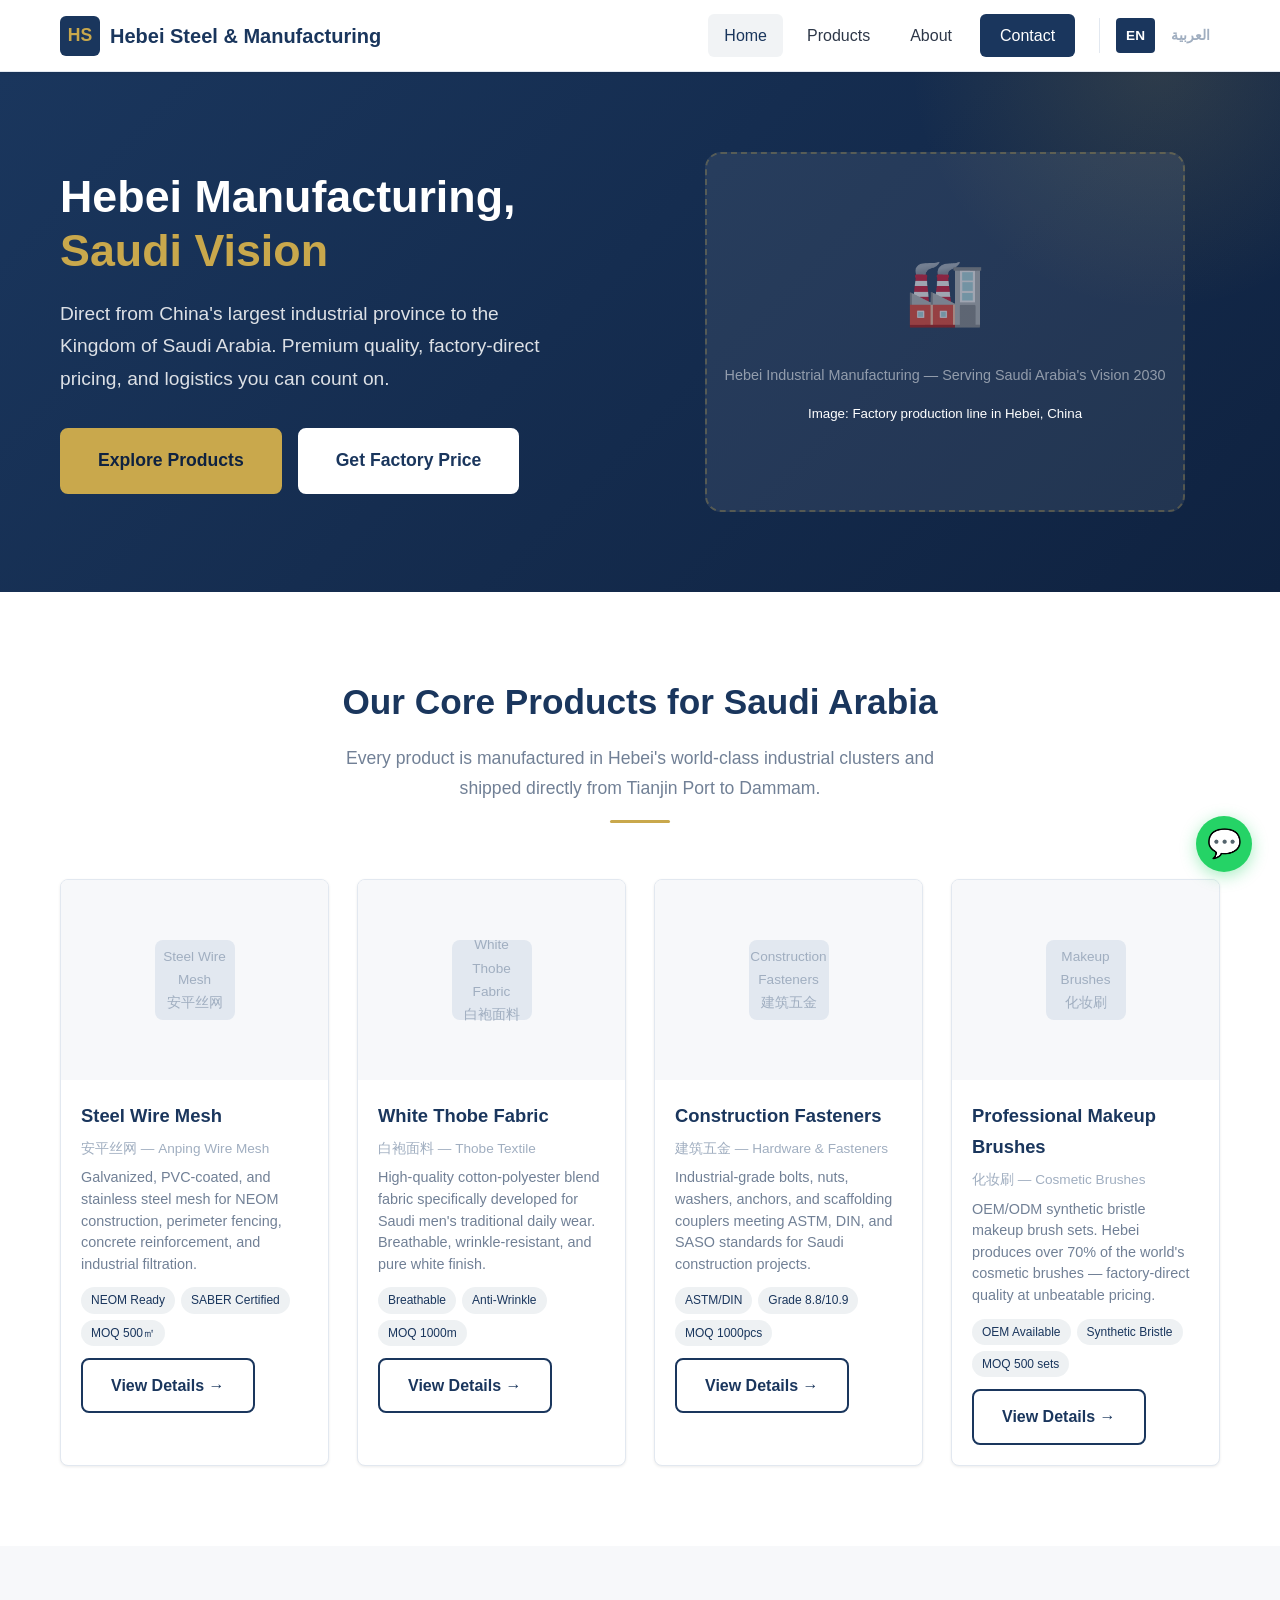
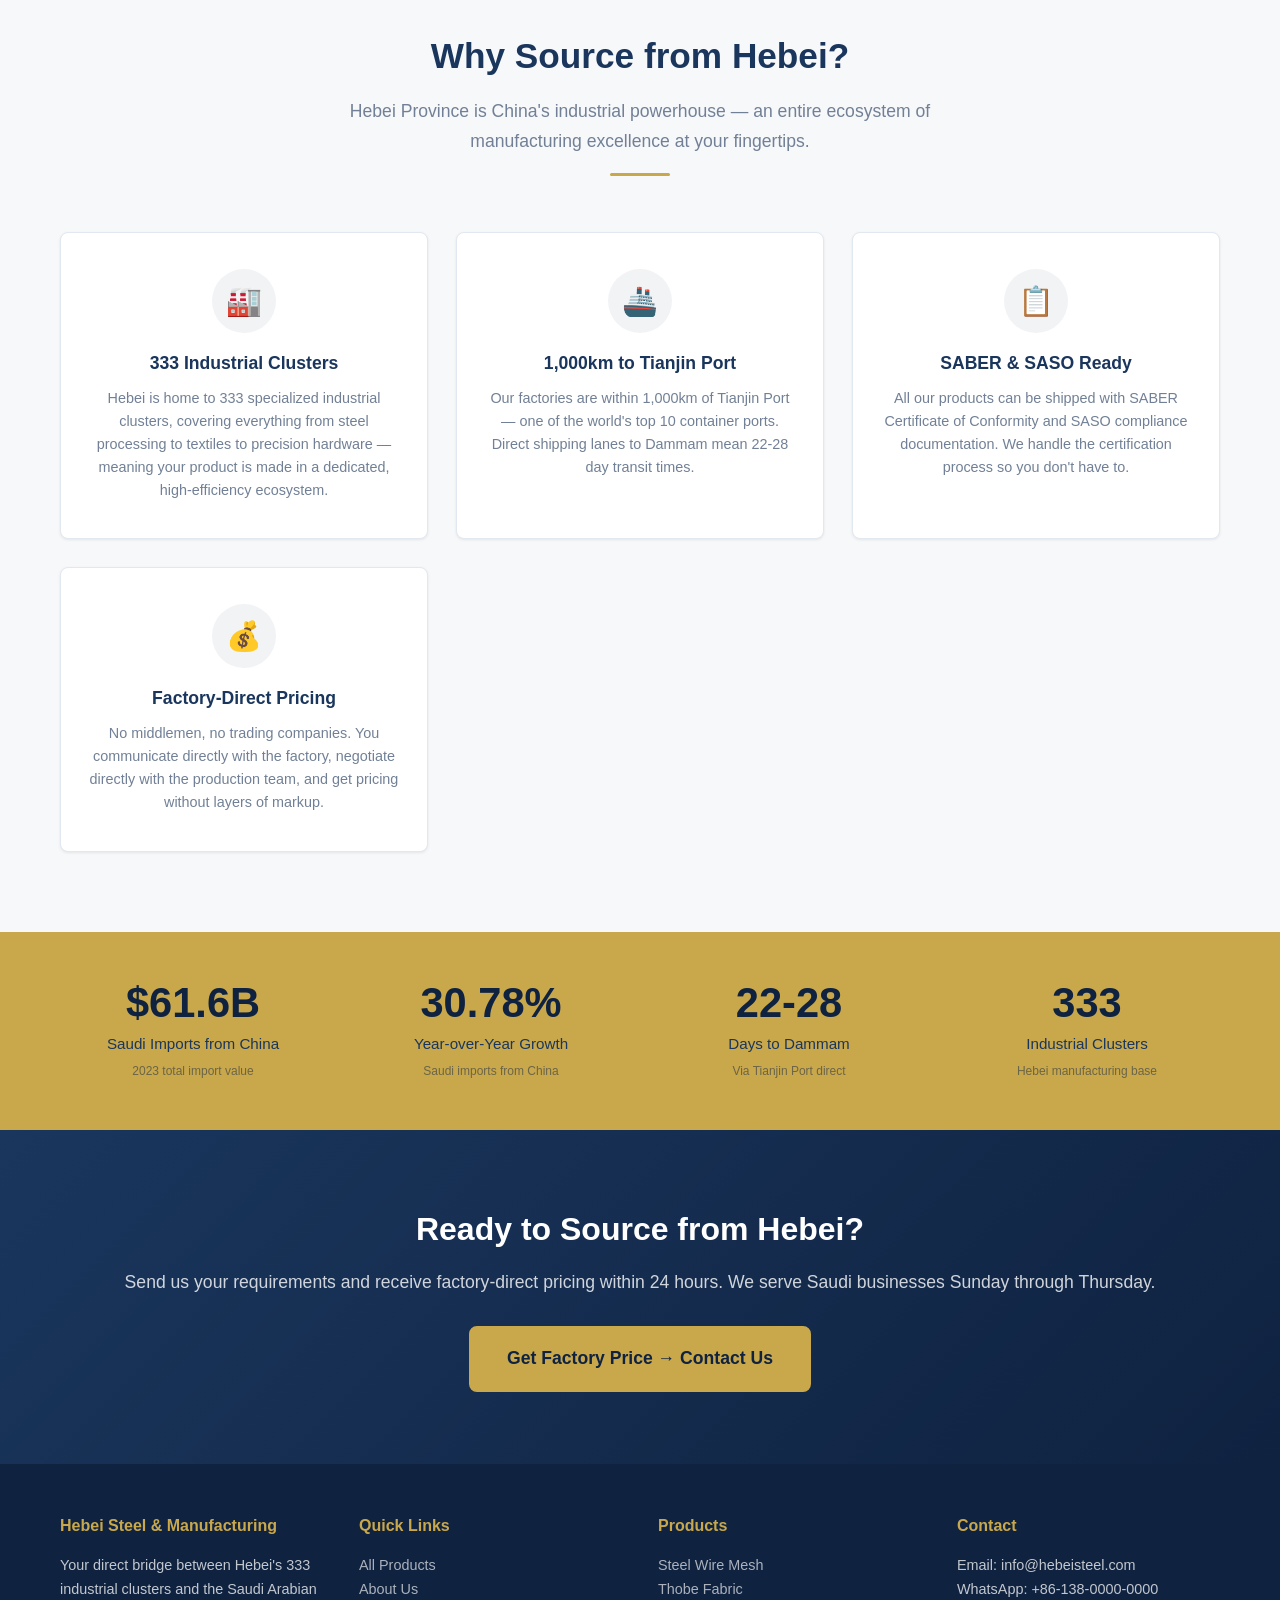
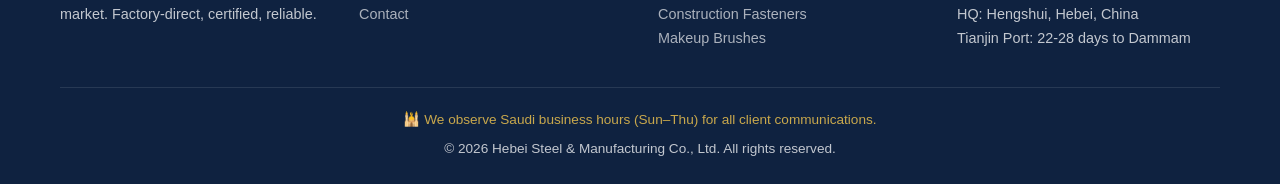
==== index.html @ 96031598 "feat: 沙特外贸独立站 — 英阿双语纯静态，4品+SEO完备" ====
<!DOCTYPE html>
<html lang="en">
<head>
  <meta charset="UTF-8">
  <meta name="viewport" content="width=device-width, initial-scale=1.0">
  <title>Hebei Manufacturing, Saudi Vision — Premium B2B Industrial Products Export to Saudi Arabia | Hebei Steel & Manufacturing</title>
  <meta name="description" content="Hebei-based manufacturer exporting premium steel wire mesh, construction fasteners, white thobe fabric, and professional makeup brushes to Saudi Arabia. Direct factory pricing, 333 industrial clusters, Tianjin Port logistics, SABER certified.">
  <meta name="keywords" content="Hebei manufacturer Saudi Arabia, steel wire mesh Saudi, construction fasteners Dammam, thobe fabric export, Chinese factory Saudi, NEOM construction supply, Hebei industrial products, B2B trade China Saudi">
  <meta name="robots" content="index, follow">

  <!-- Open Graph -->
  <meta property="og:type" content="website">
  <meta property="og:title" content="Hebei Manufacturing, Saudi Vision — B2B Industrial Exports to Saudi Arabia">
  <meta property="og:description" content="Direct factory pricing on steel wire mesh, construction fasteners, thobe fabric, and professional brushes. 333 Hebei industrial clusters at your service.">
  <meta property="og:url" content="https://www.hebeisteel.com/">
  <meta property="og:site_name" content="Hebei Steel & Manufacturing">
  <meta property="og:locale" content="en_US">

  <!-- Canonical -->
  <link rel="canonical" href="https://www.hebeisteel.com/">

  <!-- hreflang bidirectional links -->
  <link rel="alternate" hreflang="ar" href="https://www.hebeisteel.com/ar/index.html">
  <link rel="alternate" hreflang="en" href="https://www.hebeisteel.com/">

  <link rel="stylesheet" href="assets/css/style.css">

  <!-- JSON-LD Organization Schema -->
  <script type="application/ld+json">
  {
    "@context": "https://schema.org",
    "@type": "Organization",
    "name": "Hebei Steel & Manufacturing Co., Ltd.",
    "url": "https://www.hebeisteel.com",
    "description": "Hebei-based industrial manufacturer exporting premium products to Saudi Arabia including steel wire mesh, construction fasteners, thobe fabric, and professional makeup brushes.",
    "address": {
      "@type": "PostalAddress",
      "addressLocality": "Hengshui",
      "addressRegion": "Hebei",
      "addressCountry": "CN"
    },
    "contactPoint": {
      "@type": "ContactPoint",
      "telephone": "+86-138-0000-0000",
      "contactType": "sales",
      "availableLanguage": ["English", "Arabic", "Chinese"]
    },
    "areaServed": {
      "@type": "Country",
      "name": "Saudi Arabia"
    }
  }
  </script>

  <!-- JSON-LD BreadcrumbList Schema -->
  <script type="application/ld+json">
  {
    "@context": "https://schema.org",
    "@type": "BreadcrumbList",
    "itemListElement": [
      {
        "@type": "ListItem",
        "position": 1,
        "name": "Home",
        "item": "https://hebeisteel.com/"
      }
    ]
  }
  </script>
</head>
<body>

  <!-- ========== HEADER ========== -->
  <header class="site-header" role="banner">
    <div class="header-inner">
      <div class="logo">
        <a href="index.html">
          <span class="logo-icon">HS</span>
          <span>Hebei Steel &amp; Manufacturing</span>
        </a>
      </div>

      <button class="menu-toggle" aria-label="Toggle navigation menu" aria-expanded="false">
        <span></span>
        <span></span>
        <span></span>
      </button>

      <nav class="main-nav" role="navigation" aria-label="Main navigation">
        <a href="index.html" class="active">Home</a>
        <a href="products.html">Products</a>
        <a href="about.html">About</a>
        <a href="contact.html" class="nav-cta">Contact</a>

        <div class="lang-switch">
          <a href="#" data-lang="en" class="active-lang" aria-label="English">EN</a>
          <a href="#" data-lang="ar" aria-label="Arabic">العربية</a>
        </div>
      </nav>
    </div>
  </header>

  <!-- ========== MAIN CONTENT ========== -->
  <main role="main">

    <!-- Hero Section -->
    <section class="hero" aria-labelledby="hero-heading">
      <div class="container">
        <div class="hero-content">
          <h1 id="hero-heading">
            Hebei Manufacturing,<br><span class="gold">Saudi Vision</span>
          </h1>
          <p>
            Direct from China's largest industrial province to the Kingdom of Saudi Arabia.
            Premium quality, factory-direct pricing, and logistics you can count on.
          </p>
          <div class="hero-buttons">
            <a href="products.html" class="btn btn-primary btn-lg">Explore Products</a>
            <a href="contact.html" class="btn btn-white btn-lg">Get Factory Price</a>
          </div>
        </div>
        <div class="hero-visual">
          <div class="hero-image-placeholder">
            <span class="icon-large">🏭</span>
            <p>Hebei Industrial Manufacturing — Serving Saudi Arabia's Vision 2030</p>
            <small>Image: Factory production line in Hebei, China</small>
          </div>
        </div>
      </div>
    </section>

    <!-- Product Categories Preview -->
    <section class="section" aria-labelledby="products-heading">
      <div class="container">
        <div class="section-header">
          <h2 id="products-heading">Our Core Products for Saudi Arabia</h2>
          <p>Every product is manufactured in Hebei's world-class industrial clusters and shipped directly from Tianjin Port to Dammam.</p>
          <div class="underline"></div>
        </div>

        <div class="product-grid">

          <!-- Product 1: Steel Wire Mesh -->
          <article class="product-card">
            <div class="product-card-img">
              <img src="assets/images/product-1.jpg" alt="Galvanized steel wire mesh rolls for NEOM construction and security fencing — Hebei manufacturer direct export to Saudi Arabia" onerror="this.style.display='none';this.nextElementSibling.style.display='flex';">
              <div class="img-placeholder" style="display:none;">Steel Wire Mesh<br>安平丝网</div>
            </div>
            <div class="product-card-body">
              <h3>Steel Wire Mesh</h3>
              <p class="product-chinese">安平丝网 — Anping Wire Mesh</p>
              <p>Galvanized, PVC-coated, and stainless steel mesh for NEOM construction, perimeter fencing, concrete reinforcement, and industrial filtration.</p>
              <div class="product-tags">
                <span class="tag">NEOM Ready</span>
                <span class="tag">SABER Certified</span>
                <span class="tag">MOQ 500㎡</span>
              </div>
              <a href="products.html#steel-wire-mesh" class="btn btn-secondary">View Details →</a>
            </div>
          </article>

          <!-- Product 2: White Thobe Fabric -->
          <article class="product-card">
            <div class="product-card-img">
              <img src="assets/images/product-2.jpg" alt="Premium white thobe fabric cotton-polyester blend rolls for Saudi men's daily wear — Hebei textile manufacturer" onerror="this.style.display='none';this.nextElementSibling.style.display='flex';">
              <div class="img-placeholder" style="display:none;">White Thobe Fabric<br>白袍面料</div>
            </div>
            <div class="product-card-body">
              <h3>White Thobe Fabric</h3>
              <p class="product-chinese">白袍面料 — Thobe Textile</p>
              <p>High-quality cotton-polyester blend fabric specifically developed for Saudi men's traditional daily wear. Breathable, wrinkle-resistant, and pure white finish.</p>
              <div class="product-tags">
                <span class="tag">Breathable</span>
                <span class="tag">Anti-Wrinkle</span>
                <span class="tag">MOQ 1000m</span>
              </div>
              <a href="products.html#thobe-fabric" class="btn btn-secondary">View Details →</a>
            </div>
          </article>

          <!-- Product 3: Construction Fasteners -->
          <article class="product-card">
            <div class="product-card-img">
              <img src="assets/images/product-3.jpg" alt="High-strength construction fasteners bolts nuts scaffolding couplers for Saudi infrastructure projects — Hebei hardware manufacturer" onerror="this.style.display='none';this.nextElementSibling.style.display='flex';">
              <div class="img-placeholder" style="display:none;">Construction Fasteners<br>建筑五金</div>
            </div>
            <div class="product-card-body">
              <h3>Construction Fasteners</h3>
              <p class="product-chinese">建筑五金 — Hardware & Fasteners</p>
              <p>Industrial-grade bolts, nuts, washers, anchors, and scaffolding couplers meeting ASTM, DIN, and SASO standards for Saudi construction projects.</p>
              <div class="product-tags">
                <span class="tag">ASTM/DIN</span>
                <span class="tag">Grade 8.8/10.9</span>
                <span class="tag">MOQ 1000pcs</span>
              </div>
              <a href="products.html#construction-fasteners" class="btn btn-secondary">View Details →</a>
            </div>
          </article>

          <!-- Product 4: Professional Makeup Brushes -->
          <article class="product-card">
            <div class="product-card-img">
              <img src="assets/images/product-4.jpg" alt="Professional OEM makeup brush sets synthetic bristles — Hebei cosmetic tools manufacturer, 70% global production share" onerror="this.style.display='none';this.nextElementSibling.style.display='flex';">
              <div class="img-placeholder" style="display:none;">Makeup Brushes<br>化妆刷</div>
            </div>
            <div class="product-card-body">
              <h3>Professional Makeup Brushes</h3>
              <p class="product-chinese">化妆刷 — Cosmetic Brushes</p>
              <p>OEM/ODM synthetic bristle makeup brush sets. Hebei produces over 70% of the world's cosmetic brushes — factory-direct quality at unbeatable pricing.</p>
              <div class="product-tags">
                <span class="tag">OEM Available</span>
                <span class="tag">Synthetic Bristle</span>
                <span class="tag">MOQ 500 sets</span>
              </div>
              <a href="products.html#makeup-brushes" class="btn btn-secondary">View Details →</a>
            </div>
          </article>

        </div>
      </div>
    </section>

    <!-- Why Hebei Section -->
    <section class="section section-alt" aria-labelledby="why-heading">
      <div class="container">
        <div class="section-header">
          <h2 id="why-heading">Why Source from Hebei?</h2>
          <p>Hebei Province is China's industrial powerhouse — an entire ecosystem of manufacturing excellence at your fingertips.</p>
          <div class="underline"></div>
        </div>

        <div class="why-hebei-grid">

          <div class="why-card">
            <div class="why-icon">🏭</div>
            <h3>333 Industrial Clusters</h3>
            <p>Hebei is home to 333 specialized industrial clusters, covering everything from steel processing to textiles to precision hardware — meaning your product is made in a dedicated, high-efficiency ecosystem.</p>
          </div>

          <div class="why-card">
            <div class="why-icon">🚢</div>
            <h3>1,000km to Tianjin Port</h3>
            <p>Our factories are within 1,000km of Tianjin Port — one of the world's top 10 container ports. Direct shipping lanes to Dammam mean 22-28 day transit times.</p>
          </div>

          <div class="why-card">
            <div class="why-icon">📋</div>
            <h3>SABER & SASO Ready</h3>
            <p>All our products can be shipped with SABER Certificate of Conformity and SASO compliance documentation. We handle the certification process so you don't have to.</p>
          </div>

          <div class="why-card">
            <div class="why-icon">💰</div>
            <h3>Factory-Direct Pricing</h3>
            <p>No middlemen, no trading companies. You communicate directly with the factory, negotiate directly with the production team, and get pricing without layers of markup.</p>
          </div>

        </div>
      </div>
    </section>

    <!-- Stats Banner -->
    <section class="stats-banner" aria-label="Saudi-China trade statistics">
      <div class="container">
        <div class="stats-grid">
          <div class="stat-item">
            <div class="stat-number">$61.6B</div>
            <div class="stat-label">Saudi Imports from China</div>
            <div class="stat-source">2023 total import value</div>
          </div>
          <div class="stat-item">
            <div class="stat-number">30.78%</div>
            <div class="stat-label">Year-over-Year Growth</div>
            <div class="stat-source">Saudi imports from China</div>
          </div>
          <div class="stat-item">
            <div class="stat-number">22-28</div>
            <div class="stat-label">Days to Dammam</div>
            <div class="stat-source">Via Tianjin Port direct</div>
          </div>
          <div class="stat-item">
            <div class="stat-number">333</div>
            <div class="stat-label">Industrial Clusters</div>
            <div class="stat-source">Hebei manufacturing base</div>
          </div>
        </div>
      </div>
    </section>

    <!-- CTA Section -->
    <section class="cta-section" aria-labelledby="cta-heading">
      <div class="container">
        <h2 id="cta-heading">Ready to Source from Hebei?</h2>
        <p>Send us your requirements and receive factory-direct pricing within 24 hours. We serve Saudi businesses Sunday through Thursday.</p>
        <a href="contact.html" class="btn btn-primary btn-lg">Get Factory Price → Contact Us</a>
      </div>
    </section>

  </main>

  <!-- ========== FOOTER ========== -->
  <footer class="site-footer" role="contentinfo">
    <div class="container">
      <div class="footer-grid">
        <div class="footer-col">
          <h4>Hebei Steel &amp; Manufacturing</h4>
          <p>Your direct bridge between Hebei's 333 industrial clusters and the Saudi Arabian market. Factory-direct, certified, reliable.</p>
        </div>
        <div class="footer-col">
          <h4>Quick Links</h4>
          <ul>
            <li><a href="products.html">All Products</a></li>
            <li><a href="about.html">About Us</a></li>
            <li><a href="contact.html">Contact</a></li>
          </ul>
        </div>
        <div class="footer-col">
          <h4>Products</h4>
          <ul>
            <li><a href="products.html#steel-wire-mesh">Steel Wire Mesh</a></li>
            <li><a href="products.html#thobe-fabric">Thobe Fabric</a></li>
            <li><a href="products.html#construction-fasteners">Construction Fasteners</a></li>
            <li><a href="products.html#makeup-brushes">Makeup Brushes</a></li>
          </ul>
        </div>
        <div class="footer-col">
          <h4>Contact</h4>
          <p>Email: info@hebeisteel.com</p>
          <p>WhatsApp: +86-138-0000-0000</p>
          <p>HQ: Hengshui, Hebei, China</p>
          <p>Tianjin Port: 22-28 days to Dammam</p>
        </div>
      </div>

      <div class="footer-bottom">
        <p class="business-note">🕌 We observe Saudi business hours (Sun–Thu) for all client communications.</p>
        <p>&copy; <span id="current-year">2026</span> Hebei Steel &amp; Manufacturing Co., Ltd. All rights reserved.</p>
      </div>
    </div>
  </footer>

  <!-- WhatsApp Floating Button -->
  <a href="#" class="whatsapp-float" aria-label="Chat with us on WhatsApp" data-number="8613800000000" data-message="Hello, I am interested in your products for Saudi Arabia market. Please send me more information.">
    <span class="wa-icon">💬</span>
    <span class="whatsapp-tooltip">Chat on WhatsApp</span>
  </a>

  <script src="assets/js/main.js"></script>
</body>
</html>
---- assets/css/style.css ----
/* ============================================================
   Hebei Steel & Manufacturing — Saudi Arabia B2B Trade
   Color Scheme: Deep Blue (#1a365d) + Gold (#c9a84c) + White
   NO pure green (#00ff00) except WhatsApp icon (Islam respect)
   ============================================================ */

/* --- CSS Custom Properties --- */
:root {
  --color-primary: #1a365d;
  --color-primary-light: #2a4a7f;
  --color-primary-dark: #0f2240;
  --color-gold: #c9a84c;
  --color-gold-light: #dbc070;
  --color-gold-dark: #a88a35;
  --color-white: #ffffff;
  --color-off-white: #f7f8fa;
  --color-light-gray: #e2e8f0;
  --color-medium-gray: #a0aec0;
  --color-dark-gray: #4a5568;
  --color-text: #2d3748;
  --color-text-light: #718096;
  --color-success: #38a169;
  --color-danger: #e53e3e;

  --font-heading: 'Segoe UI', 'Helvetica Neue', Arial, sans-serif;
  --font-body: 'Segoe UI', 'Helvetica Neue', Arial, sans-serif;

  --max-width: 1200px;
  --header-height: 72px;
  --border-radius: 8px;
  --shadow-sm: 0 1px 3px rgba(0,0,0,0.08);
  --shadow-md: 0 4px 12px rgba(0,0,0,0.1);
  --shadow-lg: 0 8px 30px rgba(0,0,0,0.12);
  --transition: 0.3s ease;
}

/* --- Reset & Base --- */
*, *::before, *::after {
  margin: 0;
  padding: 0;
  box-sizing: border-box;
}

html {
  scroll-behavior: smooth;
  font-size: 16px;
}

body {
  font-family: var(--font-body);
  color: var(--color-text);
  background: var(--color-white);
  line-height: 1.7;
  -webkit-font-smoothing: antialiased;
}

img {
  max-width: 100%;
  height: auto;
  display: block;
}

a {
  color: var(--color-primary);
  text-decoration: none;
  transition: color var(--transition);
}

a:hover {
  color: var(--color-gold);
}

ul {
  list-style: none;
}

.container {
  width: 100%;
  max-width: var(--max-width);
  margin: 0 auto;
  padding: 0 20px;
}

.sr-only {
  position: absolute;
  width: 1px;
  height: 1px;
  padding: 0;
  margin: -1px;
  overflow: hidden;
  clip: rect(0,0,0,0);
  border: 0;
}

/* --- Buttons --- */
.btn {
  display: inline-block;
  padding: 12px 28px;
  font-size: 1rem;
  font-weight: 600;
  border-radius: var(--border-radius);
  cursor: pointer;
  transition: all var(--transition);
  text-align: center;
  border: 2px solid transparent;
  font-family: var(--font-body);
}

.btn-primary {
  background: var(--color-gold);
  color: var(--color-primary-dark);
  border-color: var(--color-gold);
}

.btn-primary:hover {
  background: var(--color-gold-dark);
  border-color: var(--color-gold-dark);
  color: var(--color-primary-dark);
  transform: translateY(-1px);
  box-shadow: var(--shadow-md);
}

.btn-secondary {
  background: transparent;
  color: var(--color-primary);
  border-color: var(--color-primary);
}

.btn-secondary:hover {
  background: var(--color-primary);
  color: var(--color-white);
  transform: translateY(-1px);
}

.btn-white {
  background: var(--color-white);
  color: var(--color-primary);
  border-color: var(--color-white);
}

.btn-white:hover {
  background: var(--color-off-white);
  color: var(--color-primary-dark);
  box-shadow: var(--shadow-md);
}

.btn-lg {
  padding: 16px 36px;
  font-size: 1.1rem;
}

/* --- Header & Navigation --- */
.site-header {
  position: sticky;
  top: 0;
  z-index: 1000;
  background: var(--color-white);
  border-bottom: 1px solid var(--color-light-gray);
  box-shadow: var(--shadow-sm);
  height: var(--header-height);
}

.header-inner {
  display: flex;
  align-items: center;
  justify-content: space-between;
  height: 100%;
  max-width: var(--max-width);
  margin: 0 auto;
  padding: 0 20px;
}

.logo a {
  display: flex;
  align-items: center;
  gap: 10px;
  font-size: 1.25rem;
  font-weight: 700;
  color: var(--color-primary);
  font-family: var(--font-heading);
}

.logo-icon {
  width: 40px;
  height: 40px;
  background: var(--color-primary);
  color: var(--color-gold);
  border-radius: 6px;
  display: flex;
  align-items: center;
  justify-content: center;
  font-weight: 800;
  font-size: 1.1rem;
}

.main-nav {
  display: flex;
  align-items: center;
  gap: 8px;
}

.main-nav a {
  padding: 8px 16px;
  color: var(--color-text);
  font-weight: 500;
  border-radius: 6px;
  transition: all var(--transition);
}

.main-nav a:hover,
.main-nav a.active {
  color: var(--color-primary);
  background: rgba(26, 54, 93, 0.06);
}

.main-nav a.nav-cta {
  background: var(--color-primary);
  color: var(--color-white);
  padding: 8px 20px;
  margin-left: 4px;
}

.main-nav a.nav-cta:hover {
  background: var(--color-primary-light);
  color: var(--color-white);
}

/* Language Switcher */
.lang-switch {
  display: flex;
  align-items: center;
  gap: 6px;
  margin-left: 16px;
  padding-left: 16px;
  border-left: 1px solid var(--color-light-gray);
}

.lang-switch a {
  padding: 6px 10px;
  font-size: 0.85rem;
  font-weight: 600;
  border-radius: 4px;
  color: var(--color-medium-gray);
}

.lang-switch a.active-lang {
  background: var(--color-primary);
  color: var(--color-white);
}

.lang-switch a:hover {
  color: var(--color-primary);
}

/* Mobile Menu Toggle */
.menu-toggle {
  display: none;
  flex-direction: column;
  gap: 5px;
  background: none;
  border: none;
  cursor: pointer;
  padding: 8px;
}

.menu-toggle span {
  display: block;
  width: 26px;
  height: 2.5px;
  background: var(--color-primary);
  border-radius: 2px;
  transition: all var(--transition);
}

/* --- Hero Section --- */
.hero {
  background: linear-gradient(135deg, var(--color-primary) 0%, var(--color-primary-dark) 100%);
  color: var(--color-white);
  padding: 80px 0;
  position: relative;
  overflow: hidden;
}

.hero::before {
  content: '';
  position: absolute;
  top: -50%;
  right: -10%;
  width: 500px;
  height: 500px;
  background: radial-gradient(circle, rgba(201,168,76,0.15) 0%, transparent 70%);
  border-radius: 50%;
}

.hero .container {
  position: relative;
  z-index: 1;
  display: grid;
  grid-template-columns: 1fr 1fr;
  gap: 60px;
  align-items: center;
}

.hero-content h1 {
  font-size: 2.8rem;
  font-weight: 800;
  line-height: 1.2;
  margin-bottom: 20px;
  font-family: var(--font-heading);
}

.hero-content h1 .gold {
  color: var(--color-gold);
}

.hero-content p {
  font-size: 1.2rem;
  color: rgba(255,255,255,0.85);
  margin-bottom: 32px;
  max-width: 500px;
}

.hero-buttons {
  display: flex;
  gap: 16px;
  flex-wrap: wrap;
}

.hero-visual {
  display: flex;
  justify-content: center;
  align-items: center;
}

.hero-image-placeholder {
  width: 100%;
  max-width: 480px;
  height: 360px;
  background: rgba(255,255,255,0.08);
  border: 2px dashed rgba(201,168,76,0.3);
  border-radius: 16px;
  display: flex;
  flex-direction: column;
  align-items: center;
  justify-content: center;
  gap: 16px;
}

.hero-image-placeholder .icon-large {
  font-size: 4rem;
  opacity: 0.6;
}

.hero-image-placeholder p {
  color: rgba(255,255,255,0.5);
  font-size: 0.9rem;
}

/* --- Section Styles --- */
.section {
  padding: 80px 0;
}

.section-alt {
  background: var(--color-off-white);
}

.section-header {
  text-align: center;
  margin-bottom: 56px;
}

.section-header h2 {
  font-size: 2.2rem;
  font-weight: 700;
  color: var(--color-primary);
  margin-bottom: 12px;
  font-family: var(--font-heading);
}

.section-header p {
  font-size: 1.1rem;
  color: var(--color-text-light);
  max-width: 650px;
  margin: 0 auto;
}

.underline {
  width: 60px;
  height: 3px;
  background: var(--color-gold);
  margin: 16px auto 0;
  border-radius: 2px;
}

/* --- Product Cards Grid --- */
.product-grid {
  display: grid;
  grid-template-columns: repeat(auto-fit, minmax(260px, 1fr));
  gap: 28px;
}

.product-card {
  background: var(--color-white);
  border-radius: var(--border-radius);
  overflow: hidden;
  box-shadow: var(--shadow-sm);
  border: 1px solid var(--color-light-gray);
  transition: all var(--transition);
}

.product-card:hover {
  transform: translateY(-4px);
  box-shadow: var(--shadow-lg);
  border-color: var(--color-gold);
}

.product-card-img {
  width: 100%;
  height: 200px;
  background: var(--color-off-white);
  display: flex;
  align-items: center;
  justify-content: center;
  position: relative;
  overflow: hidden;
}

.product-card-img img {
  width: 100%;
  height: 100%;
  object-fit: cover;
}

.product-card-img .img-placeholder {
  width: 80px;
  height: 80px;
  background: var(--color-light-gray);
  border-radius: 8px;
  display: flex;
  align-items: center;
  justify-content: center;
  color: var(--color-medium-gray);
  font-size: 0.85rem;
  text-align: center;
  padding: 8px;
}

.product-card-body {
  padding: 20px;
}

.product-card-body h3 {
  font-size: 1.15rem;
  font-weight: 700;
  color: var(--color-primary);
  margin-bottom: 8px;
}

.product-card-body .product-chinese {
  font-size: 0.85rem;
  color: var(--color-medium-gray);
  margin-bottom: 8px;
}

.product-card-body p {
  font-size: 0.9rem;
  color: var(--color-text-light);
  margin-bottom: 12px;
  line-height: 1.5;
}

.product-card-body .product-tags {
  display: flex;
  flex-wrap: wrap;
  gap: 6px;
  margin-bottom: 12px;
}

.tag {
  display: inline-block;
  padding: 3px 10px;
  font-size: 0.75rem;
  background: rgba(26, 54, 93, 0.07);
  color: var(--color-primary);
  border-radius: 20px;
  font-weight: 500;
}

/* --- Why Hebei Section --- */
.why-hebei-grid {
  display: grid;
  grid-template-columns: repeat(auto-fit, minmax(280px, 1fr));
  gap: 28px;
}

.why-card {
  background: var(--color-white);
  border-radius: var(--border-radius);
  padding: 36px 28px;
  text-align: center;
  box-shadow: var(--shadow-sm);
  border: 1px solid var(--color-light-gray);
  transition: all var(--transition);
}

.why-card:hover {
  transform: translateY(-3px);
  box-shadow: var(--shadow-md);
}

.why-card .why-icon {
  width: 64px;
  height: 64px;
  margin: 0 auto 16px;
  background: rgba(26, 54, 93, 0.06);
  border-radius: 50%;
  display: flex;
  align-items: center;
  justify-content: center;
  font-size: 1.8rem;
}

.why-card h3 {
  font-size: 1.1rem;
  font-weight: 700;
  color: var(--color-primary);
  margin-bottom: 8px;
}

.why-card p {
  font-size: 0.9rem;
  color: var(--color-text-light);
  line-height: 1.6;
}

/* --- Stats Banner --- */
.stats-banner {
  background: var(--color-gold);
  padding: 48px 0;
}

.stats-grid {
  display: grid;
  grid-template-columns: repeat(auto-fit, minmax(200px, 1fr));
  gap: 32px;
  text-align: center;
}

.stat-item .stat-number {
  font-size: 2.6rem;
  font-weight: 800;
  color: var(--color-primary-dark);
  line-height: 1.1;
}

.stat-item .stat-label {
  font-size: 0.95rem;
  color: var(--color-primary);
  margin-top: 6px;
  font-weight: 500;
}

.stat-item .stat-source {
  font-size: 0.75rem;
  color: rgba(15, 34, 64, 0.5);
  margin-top: 4px;
}

/* --- CTA Section --- */
.cta-section {
  background: linear-gradient(135deg, var(--color-primary) 0%, var(--color-primary-dark) 100%);
  color: var(--color-white);
  text-align: center;
  padding: 72px 0;
}

.cta-section h2 {
  font-size: 2rem;
  font-weight: 700;
  margin-bottom: 12px;
  font-family: var(--font-heading);
}

.cta-section p {
  font-size: 1.1rem;
  color: rgba(255,255,255,0.8);
  margin-bottom: 28px;
}

/* --- Products Detail Page --- */
.products-hero {
  background: linear-gradient(135deg, var(--color-primary) 0%, var(--color-primary-light) 100%);
  color: var(--color-white);
  padding: 64px 0;
  text-align: center;
}

.products-hero h1 {
  font-size: 2.4rem;
  font-weight: 800;
  margin-bottom: 12px;
  font-family: var(--font-heading);
}

.products-hero p {
  font-size: 1.1rem;
  color: rgba(255,255,255,0.8);
  max-width: 650px;
  margin: 0 auto;
}

.product-detail-card {
  background: var(--color-white);
  border-radius: var(--border-radius);
  box-shadow: var(--shadow-md);
  border: 1px solid var(--color-light-gray);
  margin-bottom: 40px;
  overflow: hidden;
  display: grid;
  grid-template-columns: 1fr 1fr;
  gap: 0;
}

.product-detail-card:nth-child(even) {
  direction: ltr;
}

.product-detail-img {
  background: var(--color-off-white);
  display: flex;
  align-items: center;
  justify-content: center;
  min-height: 320px;
  padding: 20px;
}

.product-detail-img .img-placeholder-large {
  width: 100%;
  height: 280px;
  background: var(--color-light-gray);
  border-radius: 8px;
  display: flex;
  align-items: center;
  justify-content: center;
  color: var(--color-medium-gray);
  font-size: 0.9rem;
  text-align: center;
}

.product-detail-info {
  padding: 36px;
  display: flex;
  flex-direction: column;
  justify-content: center;
}

.product-detail-info h2 {
  font-size: 1.6rem;
  font-weight: 700;
  color: var(--color-primary);
  margin-bottom: 6px;
}

.product-detail-info .chinese-name {
  color: var(--color-medium-gray);
  font-size: 0.9rem;
  margin-bottom: 12px;
}

.product-detail-info .product-desc {
  color: var(--color-text-light);
  margin-bottom: 20px;
  line-height: 1.6;
}

.specs-table {
  width: 100%;
  margin-bottom: 20px;
  border-collapse: collapse;
}

.specs-table tr {
  border-bottom: 1px solid var(--color-light-gray);
}

.specs-table td {
  padding: 8px 0;
  font-size: 0.9rem;
}

.specs-table td:first-child {
  font-weight: 600;
  color: var(--color-primary);
  width: 40%;
}

.price-range {
  font-size: 1.4rem;
  font-weight: 700;
  color: var(--color-gold-dark);
  margin-bottom: 12px;
}

.price-range span {
  font-size: 0.85rem;
  font-weight: 400;
  color: var(--color-text-light);
}

/* --- About Page --- */
.about-hero {
  background: linear-gradient(135deg, var(--color-primary) 0%, var(--color-primary-light) 100%);
  color: var(--color-white);
  padding: 64px 0;
  text-align: center;
}

.about-hero h1 {
  font-size: 2.4rem;
  font-weight: 800;
  margin-bottom: 12px;
}

.about-hero p {
  font-size: 1.1rem;
  opacity: 0.85;
  max-width: 650px;
  margin: 0 auto;
}

.about-grid {
  display: grid;
  grid-template-columns: 1fr 1fr;
  gap: 60px;
  align-items: center;
}

.about-text h2 {
  font-size: 1.8rem;
  color: var(--color-primary);
  margin-bottom: 16px;
  font-family: var(--font-heading);
}

.about-text p {
  color: var(--color-text-light);
  margin-bottom: 14px;
  line-height: 1.7;
}

.about-image-placeholder {
  width: 100%;
  height: 380px;
  background: var(--color-off-white);
  border-radius: var(--border-radius);
  display: flex;
  align-items: center;
  justify-content: center;
  border: 2px dashed var(--color-light-gray);
  color: var(--color-medium-gray);
  font-size: 0.9rem;
}

.feature-list {
  margin: 24px 0;
}

.feature-list li {
  padding: 8px 0 8px 28px;
  position: relative;
  color: var(--color-text);
}

.feature-list li::before {
  content: '✓';
  position: absolute;
  left: 0;
  color: var(--color-gold-dark);
  font-weight: 700;
}

.cert-badge {
  display: inline-flex;
  align-items: center;
  gap: 10px;
  background: rgba(26, 54, 93, 0.05);
  padding: 12px 20px;
  border-radius: var(--border-radius);
  margin-top: 16px;
  border: 1px solid var(--color-light-gray);
}

.cert-badge .cert-icon {
  width: 40px;
  height: 40px;
  background: var(--color-primary);
  color: var(--color-gold);
  border-radius: 6px;
  display: flex;
  align-items: center;
  justify-content: center;
  font-weight: 700;
  font-size: 0.85rem;
}

/* --- Contact Page --- */
.contact-hero {
  background: linear-gradient(135deg, var(--color-primary) 0%, var(--color-primary-light) 100%);
  color: var(--color-white);
  padding: 64px 0;
  text-align: center;
}

.contact-hero h1 {
  font-size: 2.4rem;
  font-weight: 800;
  margin-bottom: 12px;
}

.contact-grid {
  display: grid;
  grid-template-columns: 1fr 1fr;
  gap: 48px;
  align-items: start;
}

.contact-form {
  background: var(--color-white);
  padding: 36px;
  border-radius: var(--border-radius);
  box-shadow: var(--shadow-md);
  border: 1px solid var(--color-light-gray);
}

.contact-form h2 {
  font-size: 1.5rem;
  color: var(--color-primary);
  margin-bottom: 24px;
}

.form-group {
  margin-bottom: 18px;
}

.form-group label {
  display: block;
  font-weight: 600;
  color: var(--color-text);
  margin-bottom: 6px;
  font-size: 0.9rem;
}

.form-group label .required {
  color: var(--color-danger);
}

.form-group input,
.form-group select,
.form-group textarea {
  width: 100%;
  padding: 12px 14px;
  border: 2px solid var(--color-light-gray);
  border-radius: 6px;
  font-size: 0.95rem;
  font-family: var(--font-body);
  transition: border-color var(--transition);
  background: var(--color-off-white);
}

.form-group input:focus,
.form-group select:focus,
.form-group textarea:focus {
  outline: none;
  border-color: var(--color-gold);
  background: var(--color-white);
}

.form-group textarea {
  min-height: 120px;
  resize: vertical;
}

.form-group .error-msg {
  font-size: 0.8rem;
  color: var(--color-danger);
  margin-top: 4px;
  display: none;
}

.form-group.error input,
.form-group.error select,
.form-group.error textarea {
  border-color: var(--color-danger);
}

.form-group.error .error-msg {
  display: block;
}

.contact-info-sidebar {
  display: flex;
  flex-direction: column;
  gap: 24px;
}

.contact-info-card {
  background: var(--color-white);
  padding: 24px;
  border-radius: var(--border-radius);
  box-shadow: var(--shadow-sm);
  border: 1px solid var(--color-light-gray);
}

.contact-info-card h3 {
  font-size: 1.1rem;
  color: var(--color-primary);
  margin-bottom: 8px;
}

.contact-info-card p {
  color: var(--color-text-light);
  font-size: 0.9rem;
  line-height: 1.6;
}

.contact-info-card .info-icon {
  width: 40px;
  height: 40px;
  background: rgba(26, 54, 93, 0.06);
  border-radius: 50%;
  display: flex;
  align-items: center;
  justify-content: center;
  font-size: 1.2rem;
  margin-bottom: 12px;
}

.business-hours {
  background: var(--color-primary);
  color: var(--color-white);
  padding: 24px;
  border-radius: var(--border-radius);
}

.business-hours h3 {
  font-size: 1.1rem;
  margin-bottom: 8px;
  color: var(--color-gold);
}

.business-hours p {
  font-size: 0.9rem;
  opacity: 0.9;
}

/* --- WhatsApp Floating Button --- */
.whatsapp-float {
  position: fixed;
  bottom: 28px;
  right: 28px;
  z-index: 999;
  width: 56px;
  height: 56px;
  background: #25D366;
  border-radius: 50%;
  display: flex;
  align-items: center;
  justify-content: center;
  box-shadow: 0 4px 16px rgba(37, 211, 102, 0.4);
  cursor: pointer;
  transition: all var(--transition);
  border: none;
  text-decoration: none;
}

.whatsapp-float:hover {
  transform: scale(1.1);
  box-shadow: 0 6px 24px rgba(37, 211, 102, 0.5);
}

.whatsapp-float .wa-icon {
  color: #ffffff;
  font-size: 28px;
  font-weight: 700;
}

.whatsapp-tooltip {
  position: absolute;
  right: 68px;
  background: var(--color-white);
  color: var(--color-text);
  padding: 8px 14px;
  border-radius: 6px;
  font-size: 0.8rem;
  font-weight: 500;
  box-shadow: var(--shadow-md);
  white-space: nowrap;
  opacity: 0;
  pointer-events: none;
  transition: opacity var(--transition);
}

.whatsapp-float:hover .whatsapp-tooltip {
  opacity: 1;
}

/* --- Footer --- */
.site-footer {
  background: var(--color-primary-dark);
  color: rgba(255,255,255,0.75);
  padding: 48px 0 24px;
}

.footer-grid {
  display: grid;
  grid-template-columns: repeat(auto-fit, minmax(220px, 1fr));
  gap: 36px;
  margin-bottom: 36px;
}

.footer-col h4 {
  color: var(--color-gold);
  font-size: 1rem;
  margin-bottom: 14px;
  font-weight: 600;
}

.footer-col p,
.footer-col li {
  font-size: 0.9rem;
  line-height: 1.7;
}

.footer-col a {
  color: rgba(255,255,255,0.65);
}

.footer-col a:hover {
  color: var(--color-gold);
}

.footer-bottom {
  border-top: 1px solid rgba(255,255,255,0.1);
  padding-top: 20px;
  text-align: center;
  font-size: 0.85rem;
}

.footer-bottom .business-note {
  color: var(--color-gold);
  font-weight: 500;
  margin-bottom: 6px;
}

/* --- Breadcrumb --- */
.breadcrumb {
  background: var(--color-off-white);
  padding: 12px 0;
  font-size: 0.85rem;
  color: var(--color-text-light);
  border-bottom: 1px solid var(--color-light-gray);
}

.breadcrumb a {
  color: var(--color-primary);
}

.breadcrumb span {
  margin: 0 6px;
}

/* --- Form Success Message --- */
.form-success {
  display: none;
  background: #f0fff4;
  border: 2px solid var(--color-success);
  border-radius: var(--border-radius);
  padding: 24px;
  text-align: center;
  color: #276749;
}

.form-success.show {
  display: block;
}

.form-success .success-icon {
  font-size: 2.5rem;
  margin-bottom: 8px;
}

/* --- Responsive --- */
@media (max-width: 968px) {
  .hero .container {
    grid-template-columns: 1fr;
    gap: 40px;
  }

  .hero-content h1 {
    font-size: 2.2rem;
  }

  .hero-visual {
    order: -1;
  }

  .hero-image-placeholder {
    max-width: 100%;
    height: 240px;
  }

  .about-grid {
    grid-template-columns: 1fr;
    gap: 36px;
  }

  .contact-grid {
    grid-template-columns: 1fr;
  }

  .product-detail-card {
    grid-template-columns: 1fr;
  }

  .product-detail-img {
    min-height: 240px;
  }
}

@media (max-width: 768px) {
  .menu-toggle {
    display: flex;
  }

  .main-nav {
    position: fixed;
    top: var(--header-height);
    left: 0;
    right: 0;
    background: var(--color-white);
    flex-direction: column;
    padding: 20px;
    box-shadow: var(--shadow-lg);
    transform: translateY(-120%);
    transition: transform var(--transition);
    z-index: 999;
    gap: 4px;
  }

  .main-nav.open {
    transform: translateY(0);
  }

  .main-nav a {
    display: block;
    padding: 12px 16px;
    width: 100%;
  }

  .lang-switch {
    margin-left: 0;
    padding-left: 0;
    border-left: none;
    margin-top: 12px;
    justify-content: center;
  }

  .hero {
    padding: 48px 0;
  }

  .hero-content h1 {
    font-size: 1.8rem;
  }

  .hero-content p {
    font-size: 1rem;
  }

  .section {
    padding: 48px 0;
  }

  .section-header h2 {
    font-size: 1.7rem;
  }

  .stats-grid {
    grid-template-columns: repeat(2, 1fr);
    gap: 24px;
  }

  .stat-item .stat-number {
    font-size: 2rem;
  }

  .product-grid {
    grid-template-columns: 1fr;
  }

  .whatsapp-float {
    bottom: 20px;
    right: 20px;
    width: 48px;
    height: 48px;
  }

  .whatsapp-float .wa-icon {
    font-size: 24px;
  }
}

@media (max-width: 480px) {
  .hero-buttons {
    flex-direction: column;
  }

  .hero-buttons .btn {
    width: 100%;
  }

  .stats-grid {
    grid-template-columns: 1fr;
  }

  .footer-grid {
    grid-template-columns: 1fr;
  }
}

/* ============================================================
   RTL (Arabic) Overrides
   Appended after all LTR rules — DO NOT modify existing LTR
   ============================================================ */

[dir="rtl"] {
  direction: rtl;
  text-align: right;
}

/* --- RTL: Header & Navigation --- */
[dir="rtl"] .header-inner {
  flex-direction: row;
}

[dir="rtl"] .logo a {
  flex-direction: row;
}

[dir="rtl"] .main-nav a.nav-cta {
  margin-left: 0;
  margin-right: 4px;
}

[dir="rtl"] .lang-switch {
  margin-left: 0;
  margin-right: 16px;
  padding-left: 0;
  padding-right: 16px;
  border-left: none;
  border-right: 1px solid var(--color-light-gray);
}

/* --- RTL: Hero Section --- */
[dir="rtl"] .hero::before {
  right: auto;
  left: -10%;
}

[dir="rtl"] .hero .container {
  direction: rtl;
}

[dir="rtl"] .hero-content {
  text-align: right;
}

[dir="rtl"] .hero-buttons {
  justify-content: flex-start;
}

/* --- RTL: Section Headers --- */
[dir="rtl"] .section-header {
  text-align: center;
}

/* --- RTL: Product Cards --- */
[dir="rtl"] .product-card-body {
  text-align: right;
}

[dir="rtl"] .product-card-body .product-tags {
  justify-content: flex-start;
}

/* --- RTL: Why Hebei / Why Cards --- */
[dir="rtl"] .why-card {
  text-align: right;
}

/* --- RTL: Stats Banner --- */
[dir="rtl"] .stats-grid {
  text-align: center;
}

/* --- RTL: CTA Section --- */
[dir="rtl"] .cta-section {
  text-align: center;
}

/* --- RTL: Products Detail Page --- */
[dir="rtl"] .product-detail-info {
  text-align: right;
}

[dir="rtl"] .specs-table td:first-child {
  text-align: right;
}

[dir="rtl"] .specs-table td:last-child {
  text-align: right;
}

/* --- RTL: About Page --- */
[dir="rtl"] .about-text {
  text-align: right;
}

[dir="rtl"] .feature-list li {
  padding: 8px 28px 8px 0;
}

[dir="rtl"] .feature-list li::before {
  left: auto;
  right: 0;
}

[dir="rtl"] .about-hero {
  text-align: center;
}

/* --- RTL: Contact Page --- */
[dir="rtl"] .contact-hero {
  text-align: center;
}

[dir="rtl"] .form-group {
  text-align: right;
}

[dir="rtl"] .form-group input,
[dir="rtl"] .form-group select,
[dir="rtl"] .form-group textarea {
  text-align: right;
  direction: rtl;
}

[dir="rtl"] .contact-info-card {
  text-align: right;
}

[dir="rtl"] .business-hours {
  text-align: right;
}

/* --- RTL: Footer --- */
[dir="rtl"] .footer-col {
  text-align: right;
}

[dir="rtl"] .footer-bottom {
  text-align: center;
}

/* --- RTL: Breadcrumb --- */
[dir="rtl"] .breadcrumb {
  text-align: right;
}

/* --- RTL: WhatsApp Floating Button --- */
[dir="rtl"] .whatsapp-float {
  right: auto;
  left: 28px;
}

[dir="rtl"] .whatsapp-tooltip {
  right: auto;
  left: 68px;
}

/* --- RTL: Mobile Menu (Hamburger on right) --- */
[dir="rtl"] .menu-toggle {
  /* stays as flex, but positioned via header-inner which is row */
}

/* --- RTL Responsive --- */
@media (max-width: 968px) {
  [dir="rtl"] .hero .container {
    direction: rtl;
  }

  [dir="rtl"] .product-detail-card {
    direction: rtl;
  }
}

@media (max-width: 768px) {
  [dir="rtl"] .main-nav {
    left: 0;
    right: 0;
    text-align: right;
  }

  [dir="rtl"] .main-nav a {
    text-align: right;
  }

  [dir="rtl"] .lang-switch {
    margin-right: 0;
    padding-right: 0;
    border-right: none;
    justify-content: center;
  }

  [dir="rtl"] .whatsapp-float {
    right: auto;
    left: 20px;
  }
}

@media (max-width: 480px) {
  [dir="rtl"] .hero-buttons {
    flex-direction: column;
  }
}
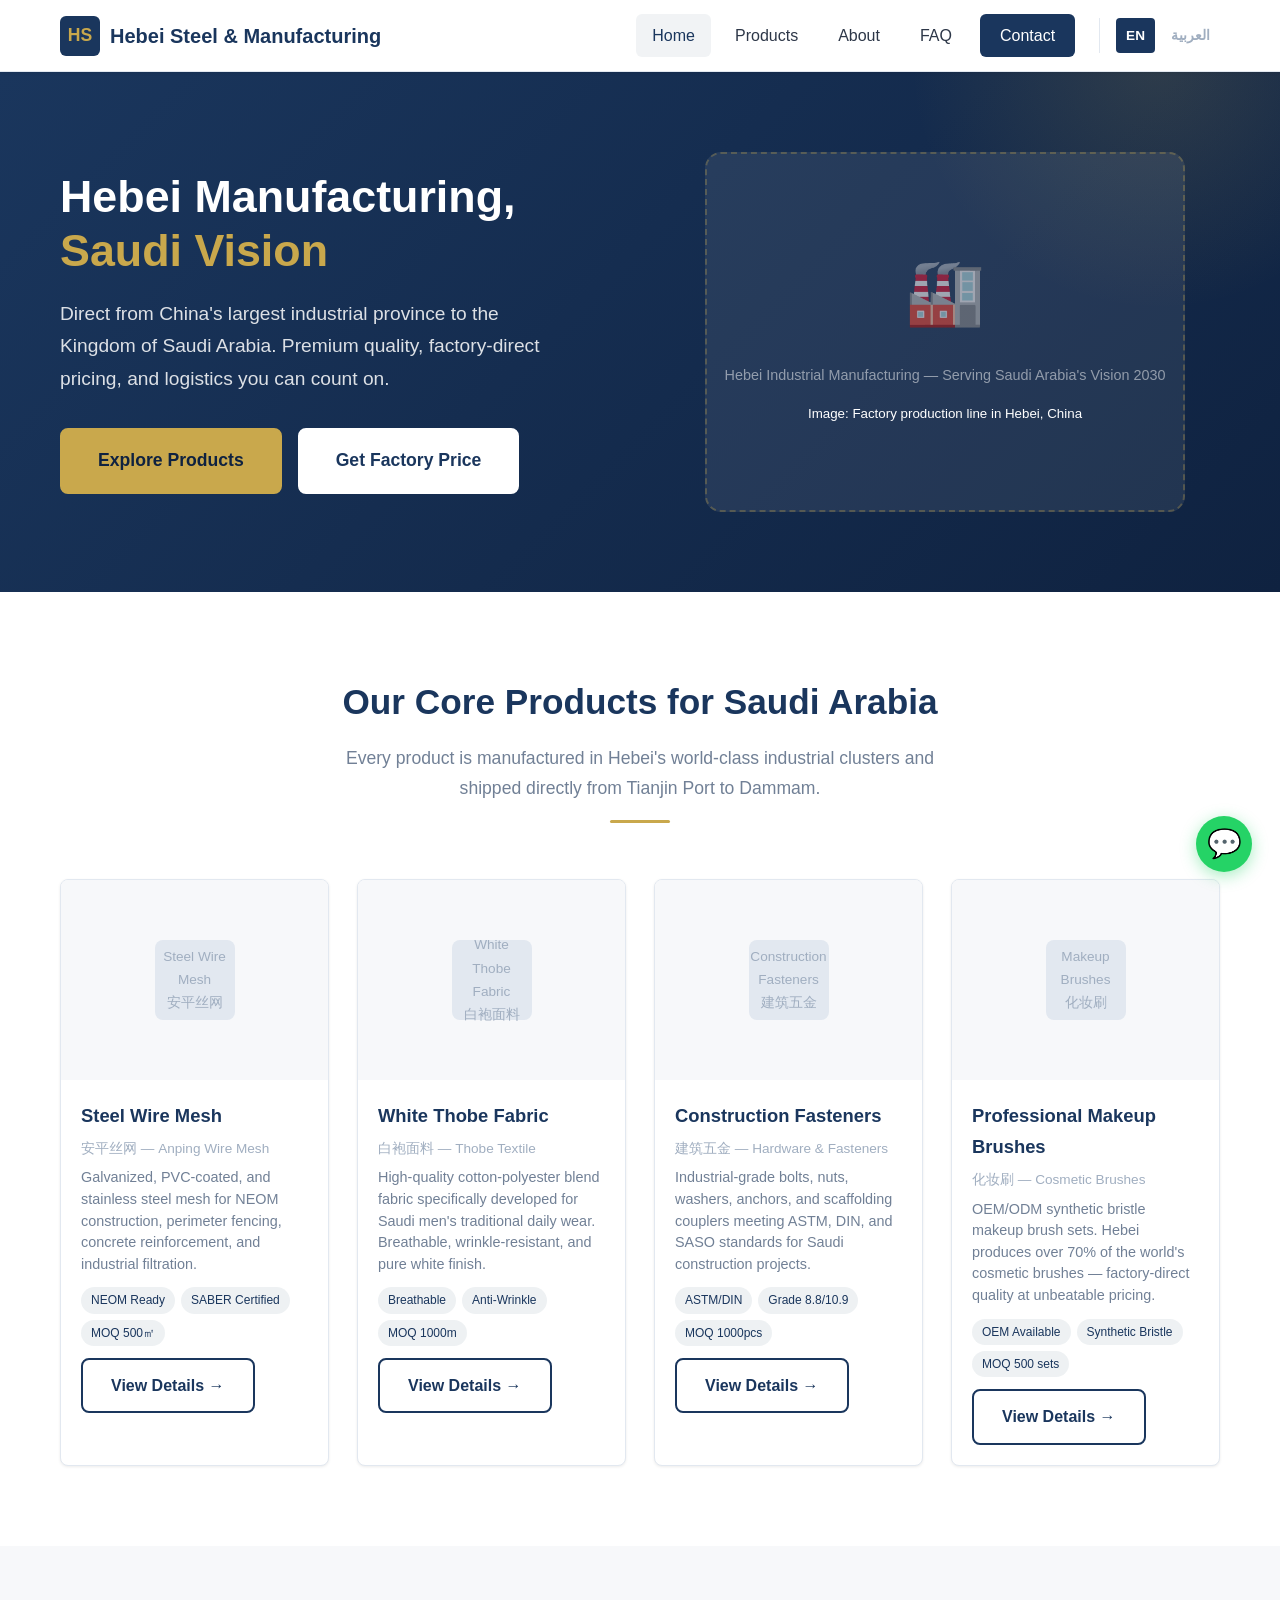
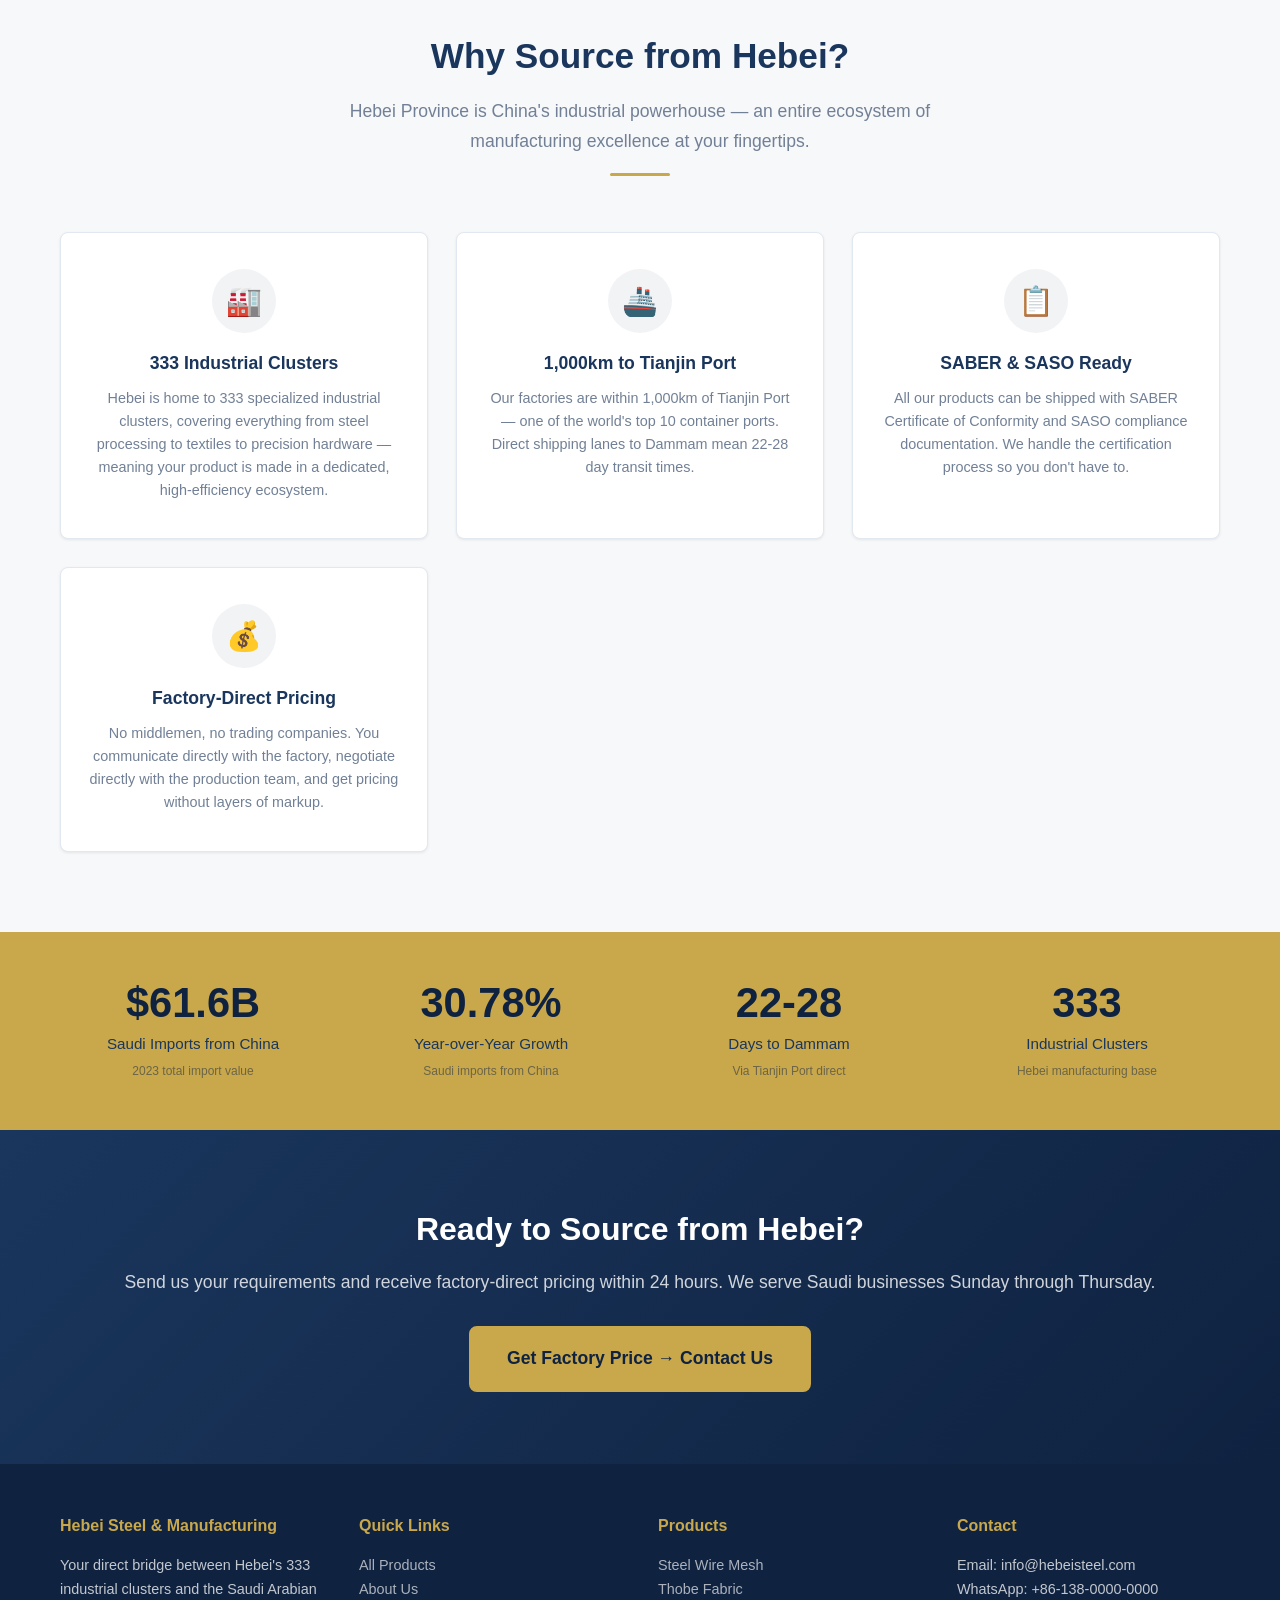
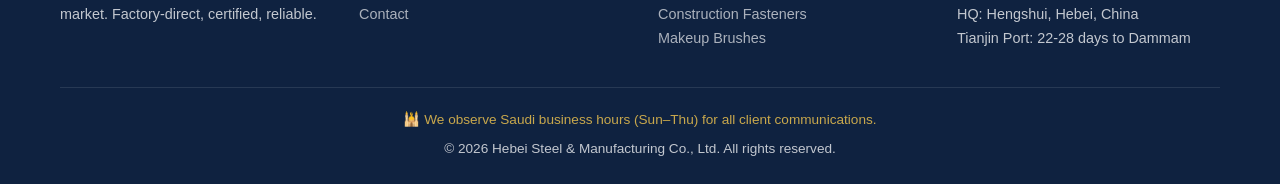
==== commit ed8bb424: "feat: GEO升级 + 化妆刷数据充实 新增: - llms.txt: AI爬虫索引(ChatGPT/DeepSeek/Perplexity) - faq.html: 英文FAQ 55问答(FAQ" ====
--- a/index.html
+++ b/index.html
@@ -90,6 +90,7 @@
         <a href="index.html" class="active">Home</a>
         <a href="products.html">Products</a>
         <a href="about.html">About</a>
+        <a href="faq.html">FAQ</a>
         <a href="contact.html" class="nav-cta">Contact</a>
 
         <div class="lang-switch">
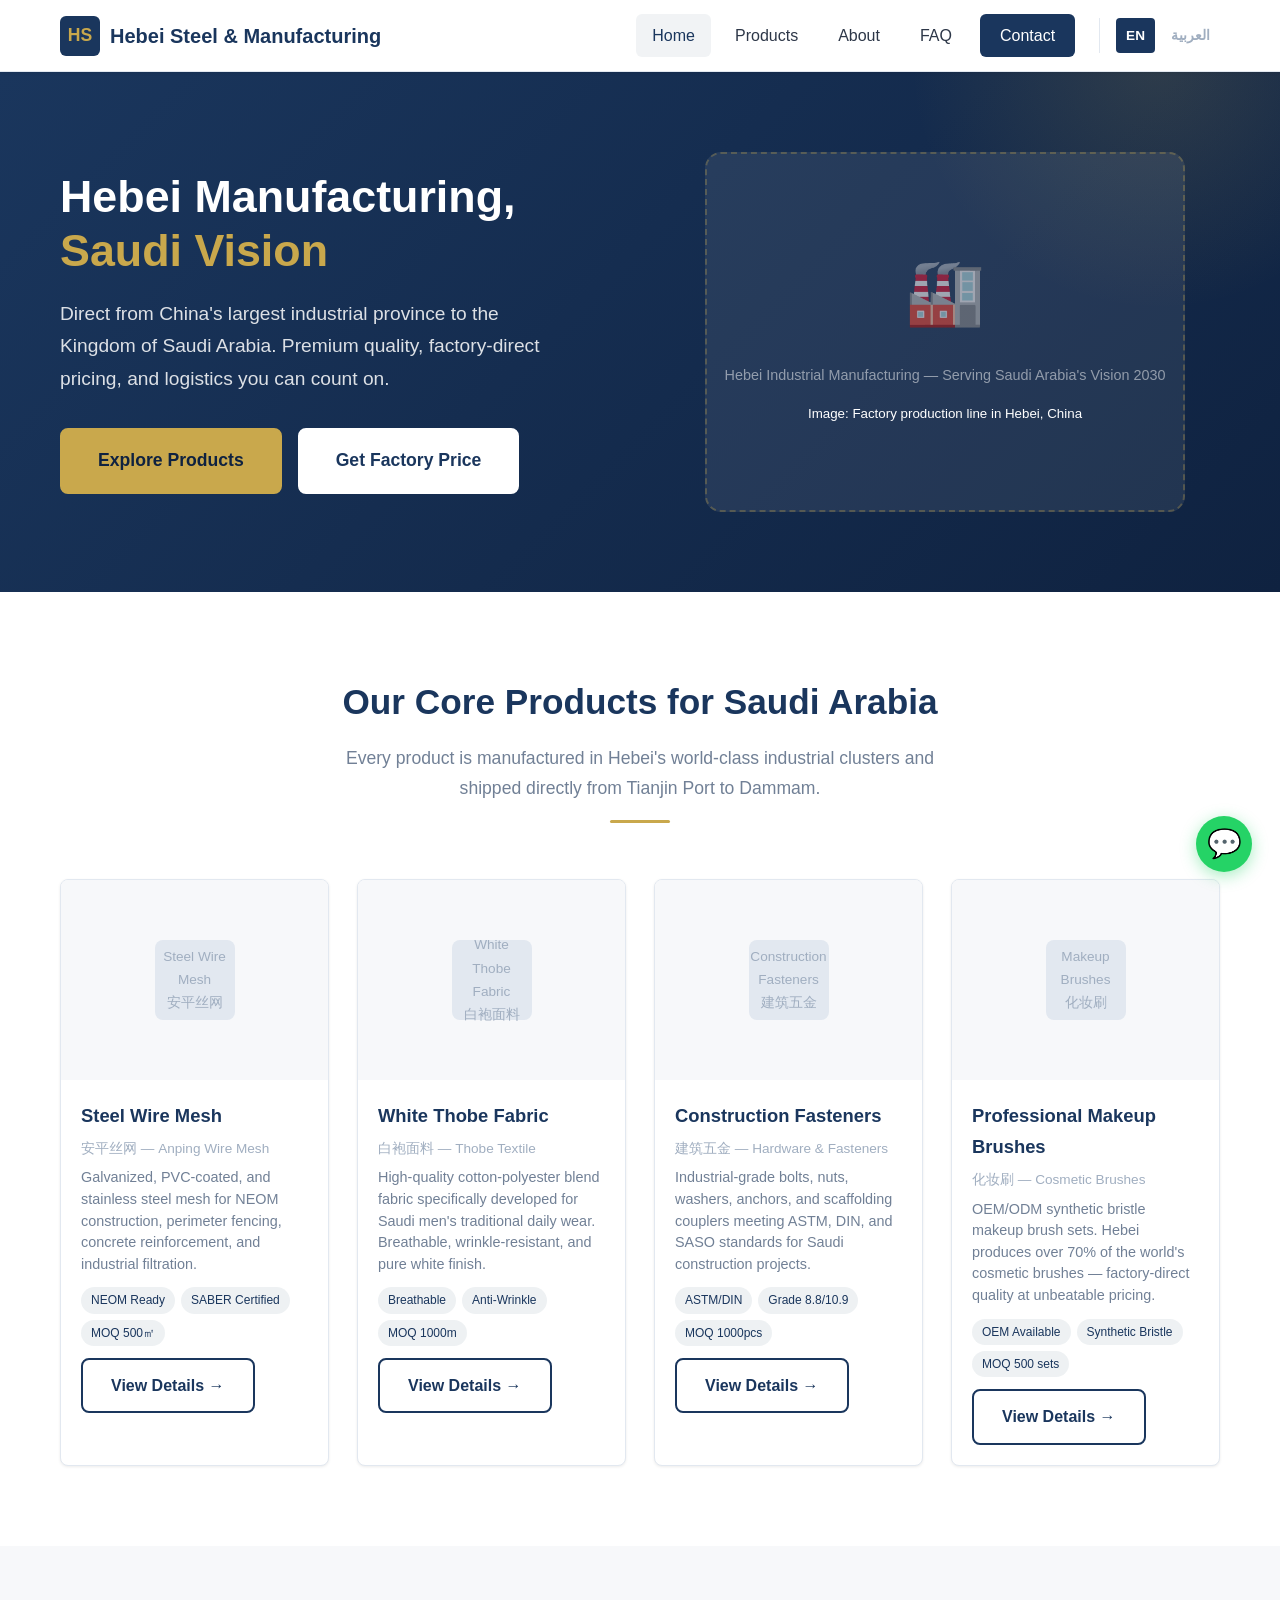
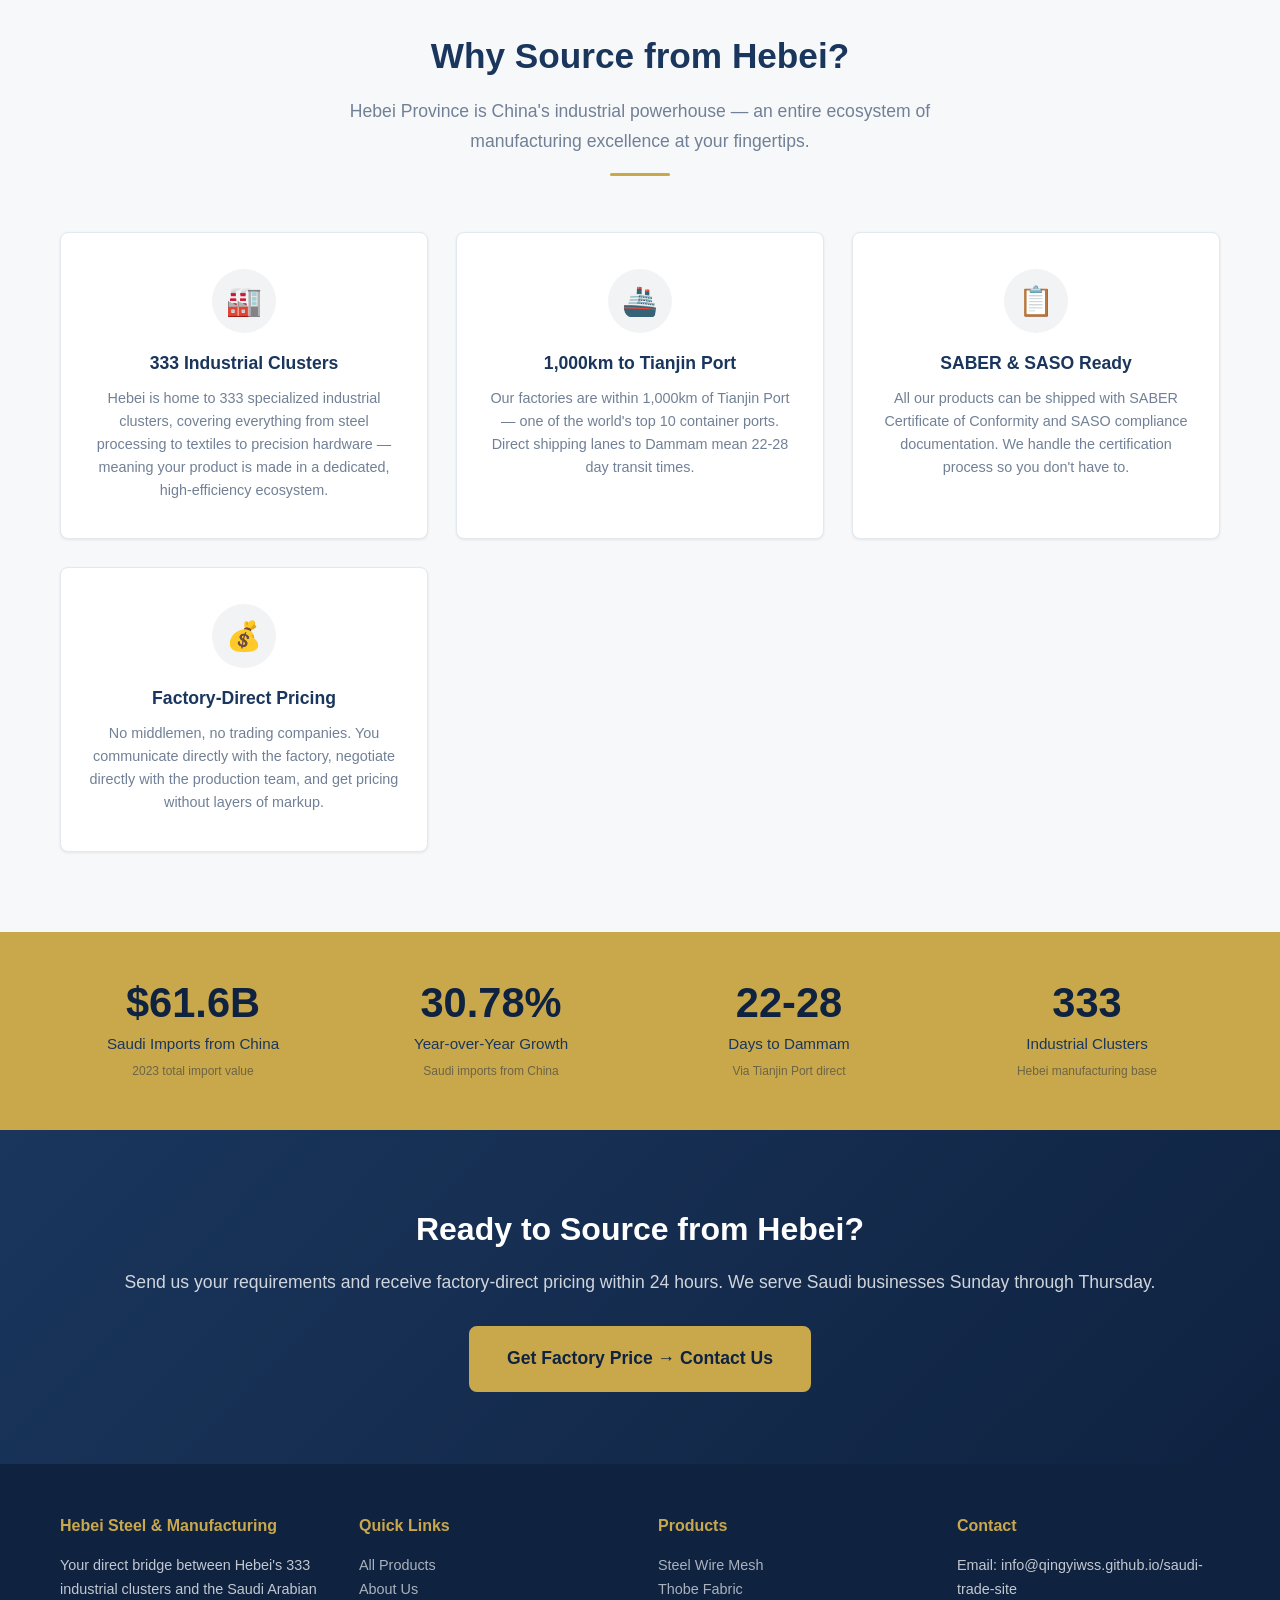
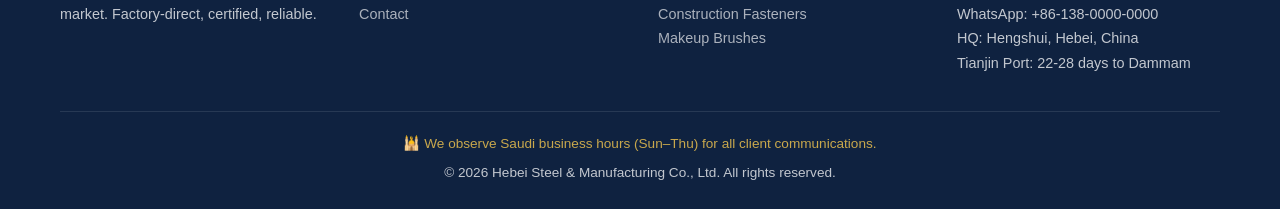
==== commit c26dd43d: "fix: remove CNAME, replace hebeisteel.com → qingyiwss.github.io/saudi-trade-site" ====
--- a/index.html
+++ b/index.html
@@ -12,16 +12,16 @@
   <meta property="og:type" content="website">
   <meta property="og:title" content="Hebei Manufacturing, Saudi Vision — B2B Industrial Exports to Saudi Arabia">
   <meta property="og:description" content="Direct factory pricing on steel wire mesh, construction fasteners, thobe fabric, and professional brushes. 333 Hebei industrial clusters at your service.">
-  <meta property="og:url" content="https://www.hebeisteel.com/">
+  <meta property="og:url" content="https://qingyiwss.github.io/saudi-trade-site/">
   <meta property="og:site_name" content="Hebei Steel & Manufacturing">
   <meta property="og:locale" content="en_US">
 
   <!-- Canonical -->
-  <link rel="canonical" href="https://www.hebeisteel.com/">
+  <link rel="canonical" href="https://qingyiwss.github.io/saudi-trade-site/">
 
   <!-- hreflang bidirectional links -->
-  <link rel="alternate" hreflang="ar" href="https://www.hebeisteel.com/ar/index.html">
-  <link rel="alternate" hreflang="en" href="https://www.hebeisteel.com/">
+  <link rel="alternate" hreflang="ar" href="https://qingyiwss.github.io/saudi-trade-site/ar/index.html">
+  <link rel="alternate" hreflang="en" href="https://qingyiwss.github.io/saudi-trade-site/">
 
   <link rel="stylesheet" href="assets/css/style.css">
 
@@ -31,7 +31,7 @@
     "@context": "https://schema.org",
     "@type": "Organization",
     "name": "Hebei Steel & Manufacturing Co., Ltd.",
-    "url": "https://www.hebeisteel.com",
+    "url": "https://qingyiwss.github.io/saudi-trade-site",
     "description": "Hebei-based industrial manufacturer exporting premium products to Saudi Arabia including steel wire mesh, construction fasteners, thobe fabric, and professional makeup brushes.",
     "address": {
       "@type": "PostalAddress",
@@ -62,7 +62,7 @@
         "@type": "ListItem",
         "position": 1,
         "name": "Home",
-        "item": "https://hebeisteel.com/"
+        "item": "https://qingyiwss.github.io/saudi-trade-site/"
       }
     ]
   }
@@ -326,7 +326,7 @@
         </div>
         <div class="footer-col">
           <h4>Contact</h4>
-          <p>Email: info@hebeisteel.com</p>
+          <p>Email: info@qingyiwss.github.io/saudi-trade-site</p>
           <p>WhatsApp: +86-138-0000-0000</p>
           <p>HQ: Hengshui, Hebei, China</p>
           <p>Tianjin Port: 22-28 days to Dammam</p>
